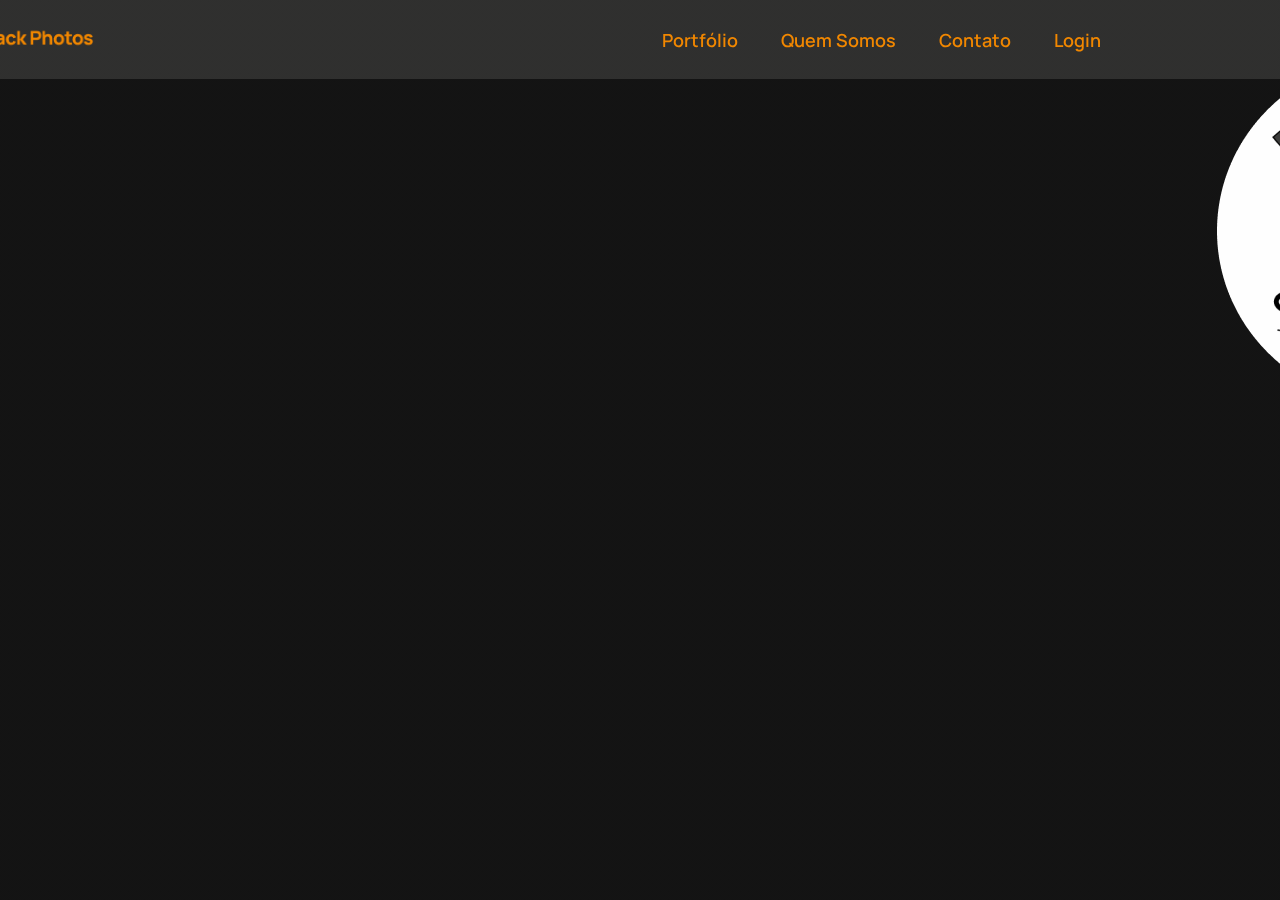
==== home/home.html @ ab1d6eaa "header e toten completo pt 2" ====
<!DOCTYPE html>
<html lang="pt-br">
<head>
    <meta charset="UTF-8">
    <meta http-equiv="X-UA-Compatible" content="IE=edge">
    <meta name="viewport" content="width=device-width, initial-scale=1.0">
    <title>home</title>
    <link rel="stylesheet" href="/home/home.css">
</head>
<body>
    <div class="banner">
        <a href="/home/home.html">
        <div class="header">
        <img src="/home/Logos.png" class="logo">
        </a> 
            <ul>
                <li><a href="/portfolio/portfolio.html">Portfólio</a></li>
                <li><a href="/Quem somos/quemSomos.html">Quem Somos</a></li>
                <li><a href="#">Contato</a></li>
                <li><a href="/Login/login.html">Login</a></li>
            </ul>
        </div>
    </div>
<!-- ^Fim Do Header^ -->
    <div class="parteUm">
        <img class="logoG" src="/home/logo grande.png">
    </div>
</body>
</html>
---- home/home.css ----
@import url('https://fonts.googleapis.com/css2?family=Manrope:wght@400;500&display=swap');
@import url('https://fonts.googleapis.com/css2?family=Manrope:wght@300;400&display=swap');
*{
    padding: 0;
    margin: 0;
}
.banner{
    width: 100%;
    height: 100vh;
    background-image: linear-gradient(rgba(0,0,0,0.25),rgba(0,0,0,0.25)),url(/home/preto.png);
    background-size: cover;
    background-position: center;
}
.header{
    width:100%;
    height: auto;
    padding: 35px 0;
    display: flex;
    align-items: center;
    justify-content: space-around;
    font-family: 'Manrope', sans-serif;
    background: rgba(60,60,59,0.7);
    height: 1vh;
    position: fixed;
}
.logo{
    width: 165px;
    position: relative;
    right: 230px;
    cursor: pointer;
}
.header ul li{
    list-style:none;
    display: inline-block;
    margin: 0 20px;
    position: relative;
}
.header ul li a{
    text-decoration: none;
    color: #F18700;
    font-family: 'Manrope', sans-serif;
    font-weight: bold;
    font-size: 18px;
    font-weight: 600;
    
}
.header li a::after{
    content: '';
    height: 3px;
    width:0px;
    background: #F18700;
    position: absolute;
    left: 0;
    bottom: -10px;
    transition: 0.5s;
}
.header li a:hover::after{
    width:100%;
}
.logoG{
    display: flex;
    flex-direction: column;
    align-items: flex-start;
    padding: 10px;
    
    position: absolute;
    width: 372px;
    height: 360px;
    left: 133vh;
    top: 36px;
    
}
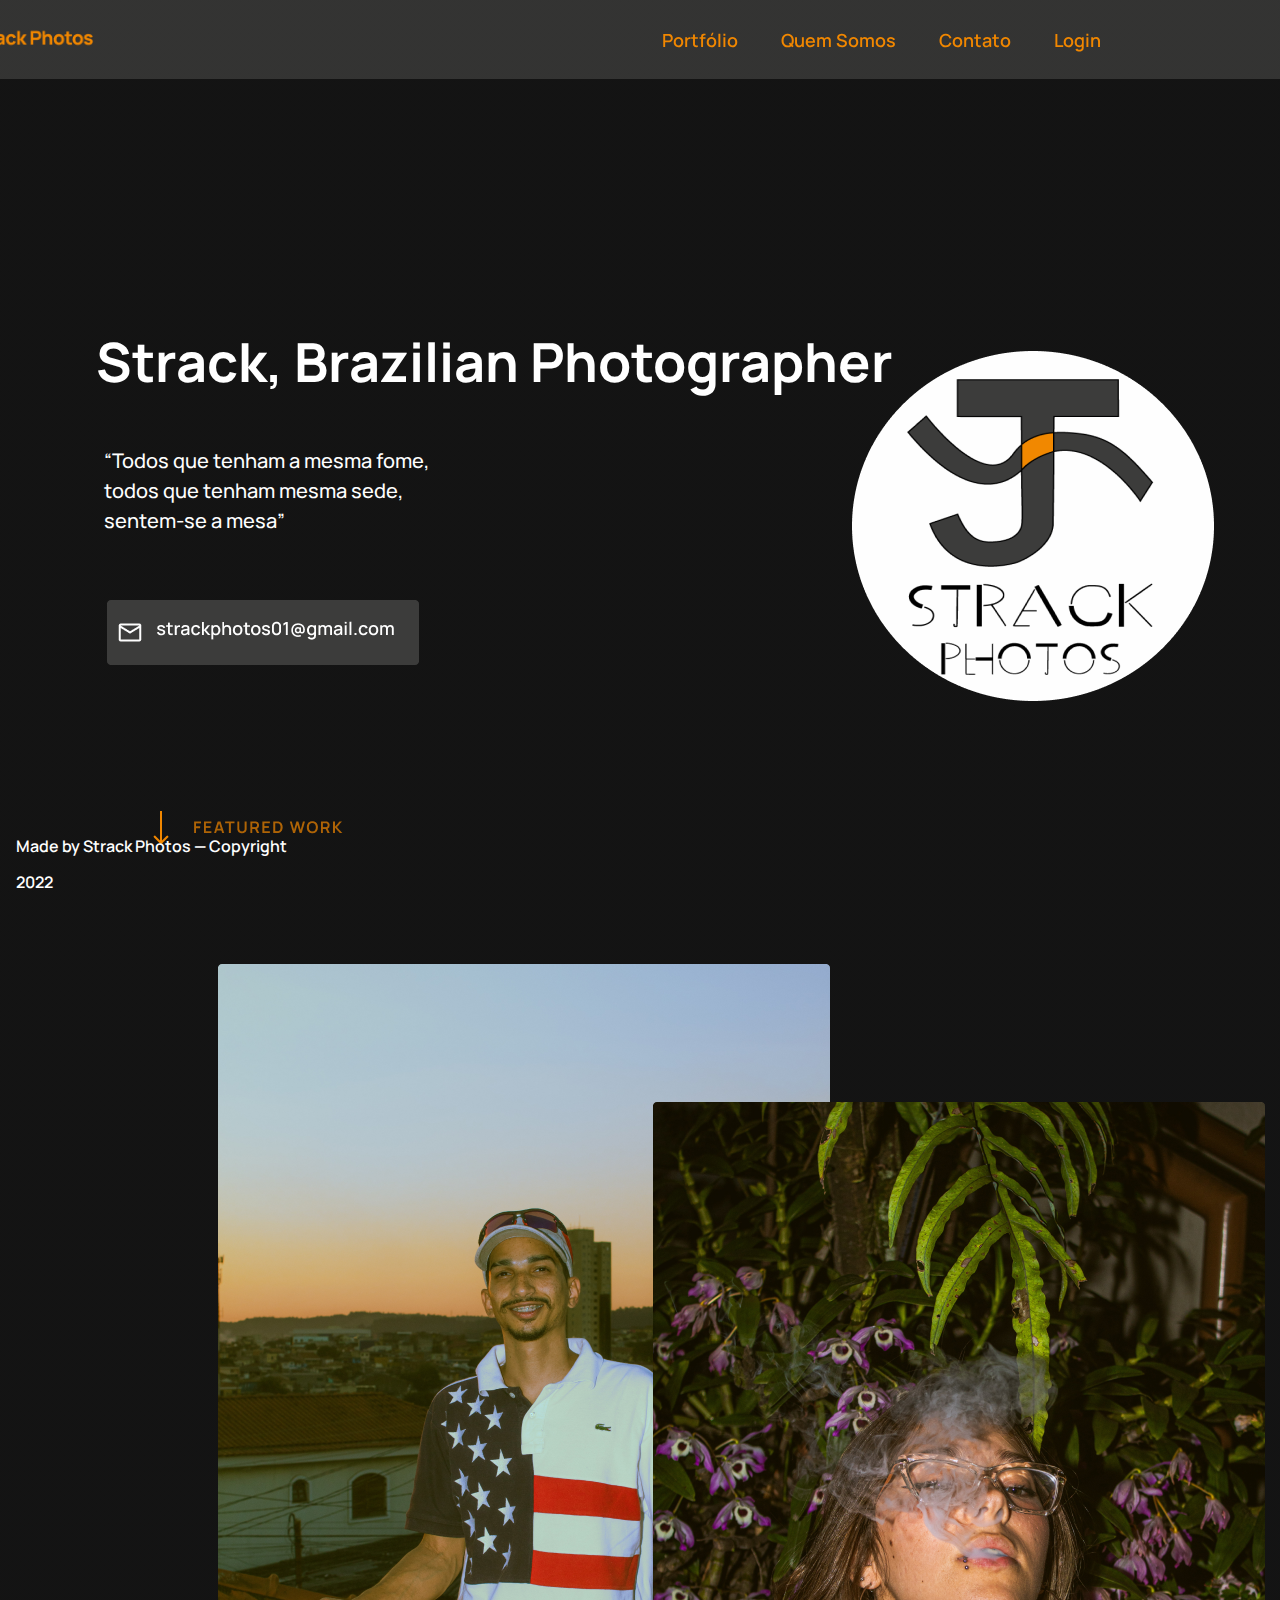
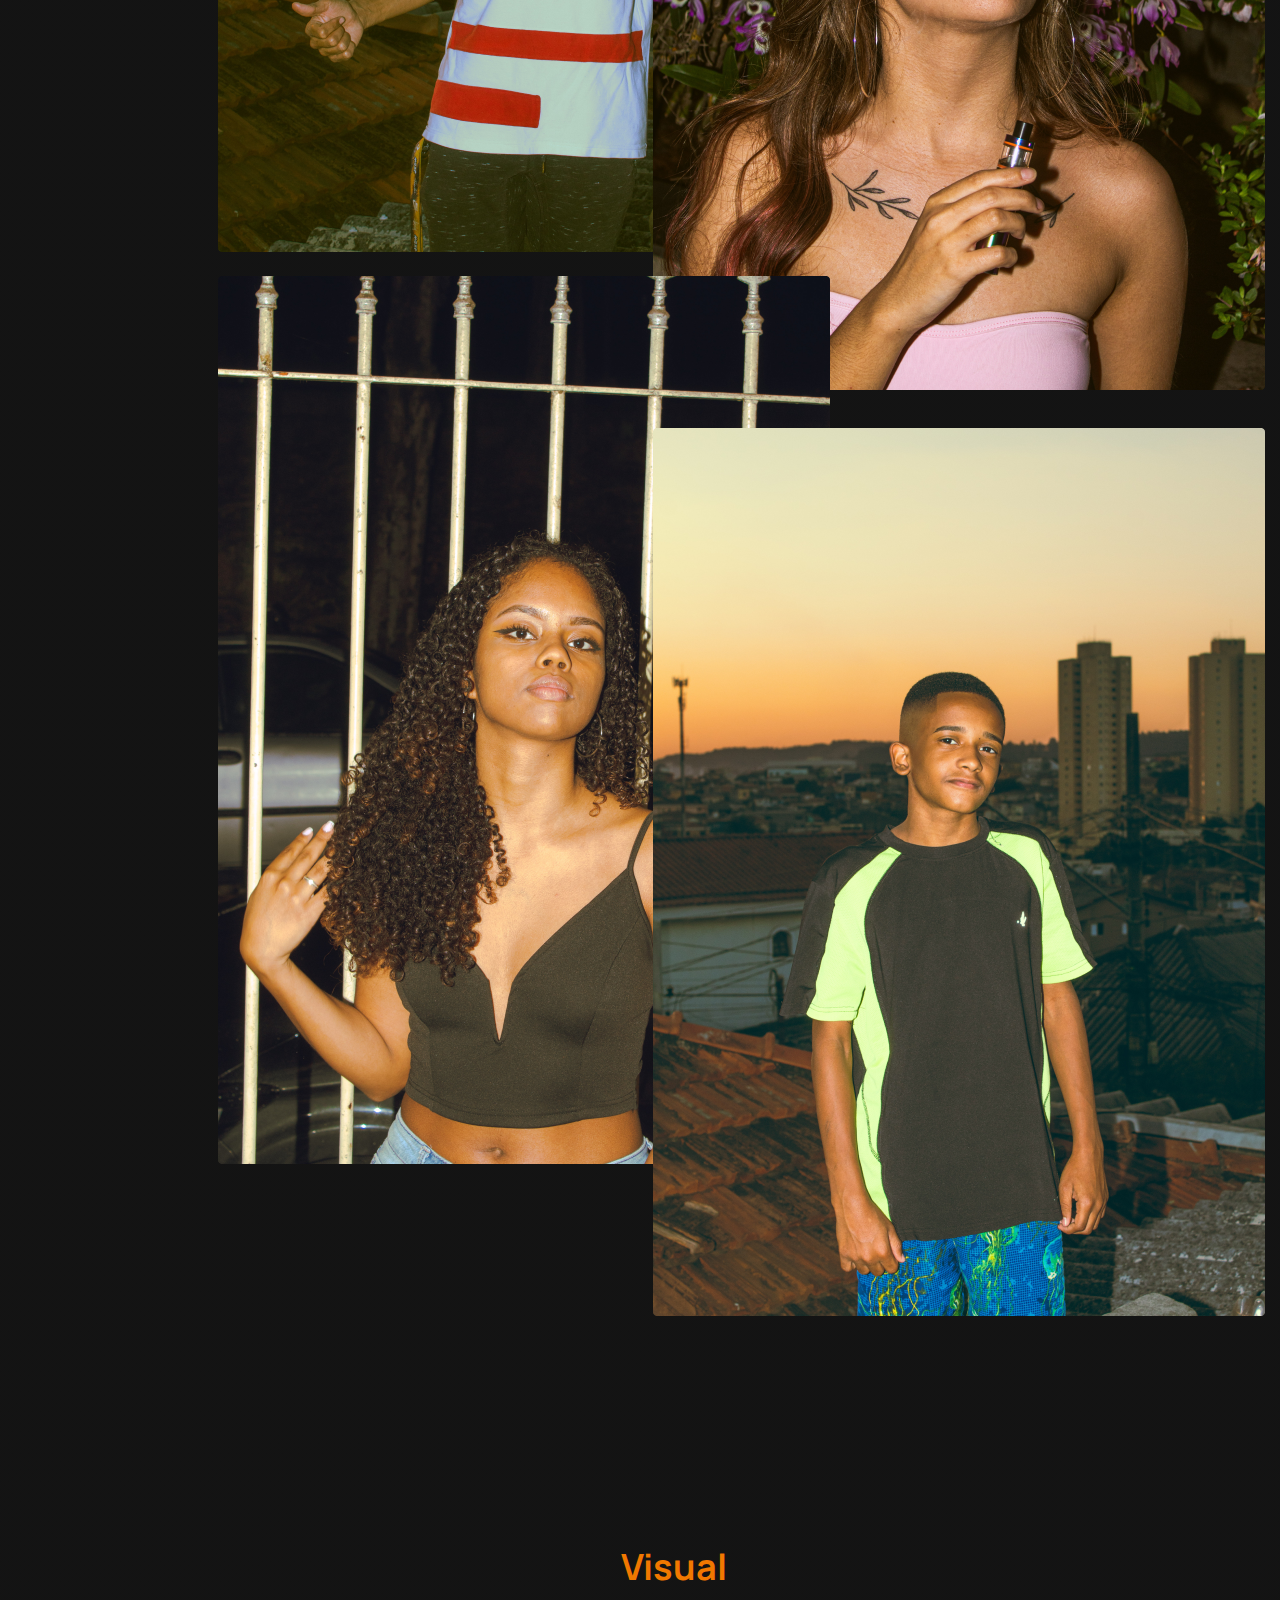
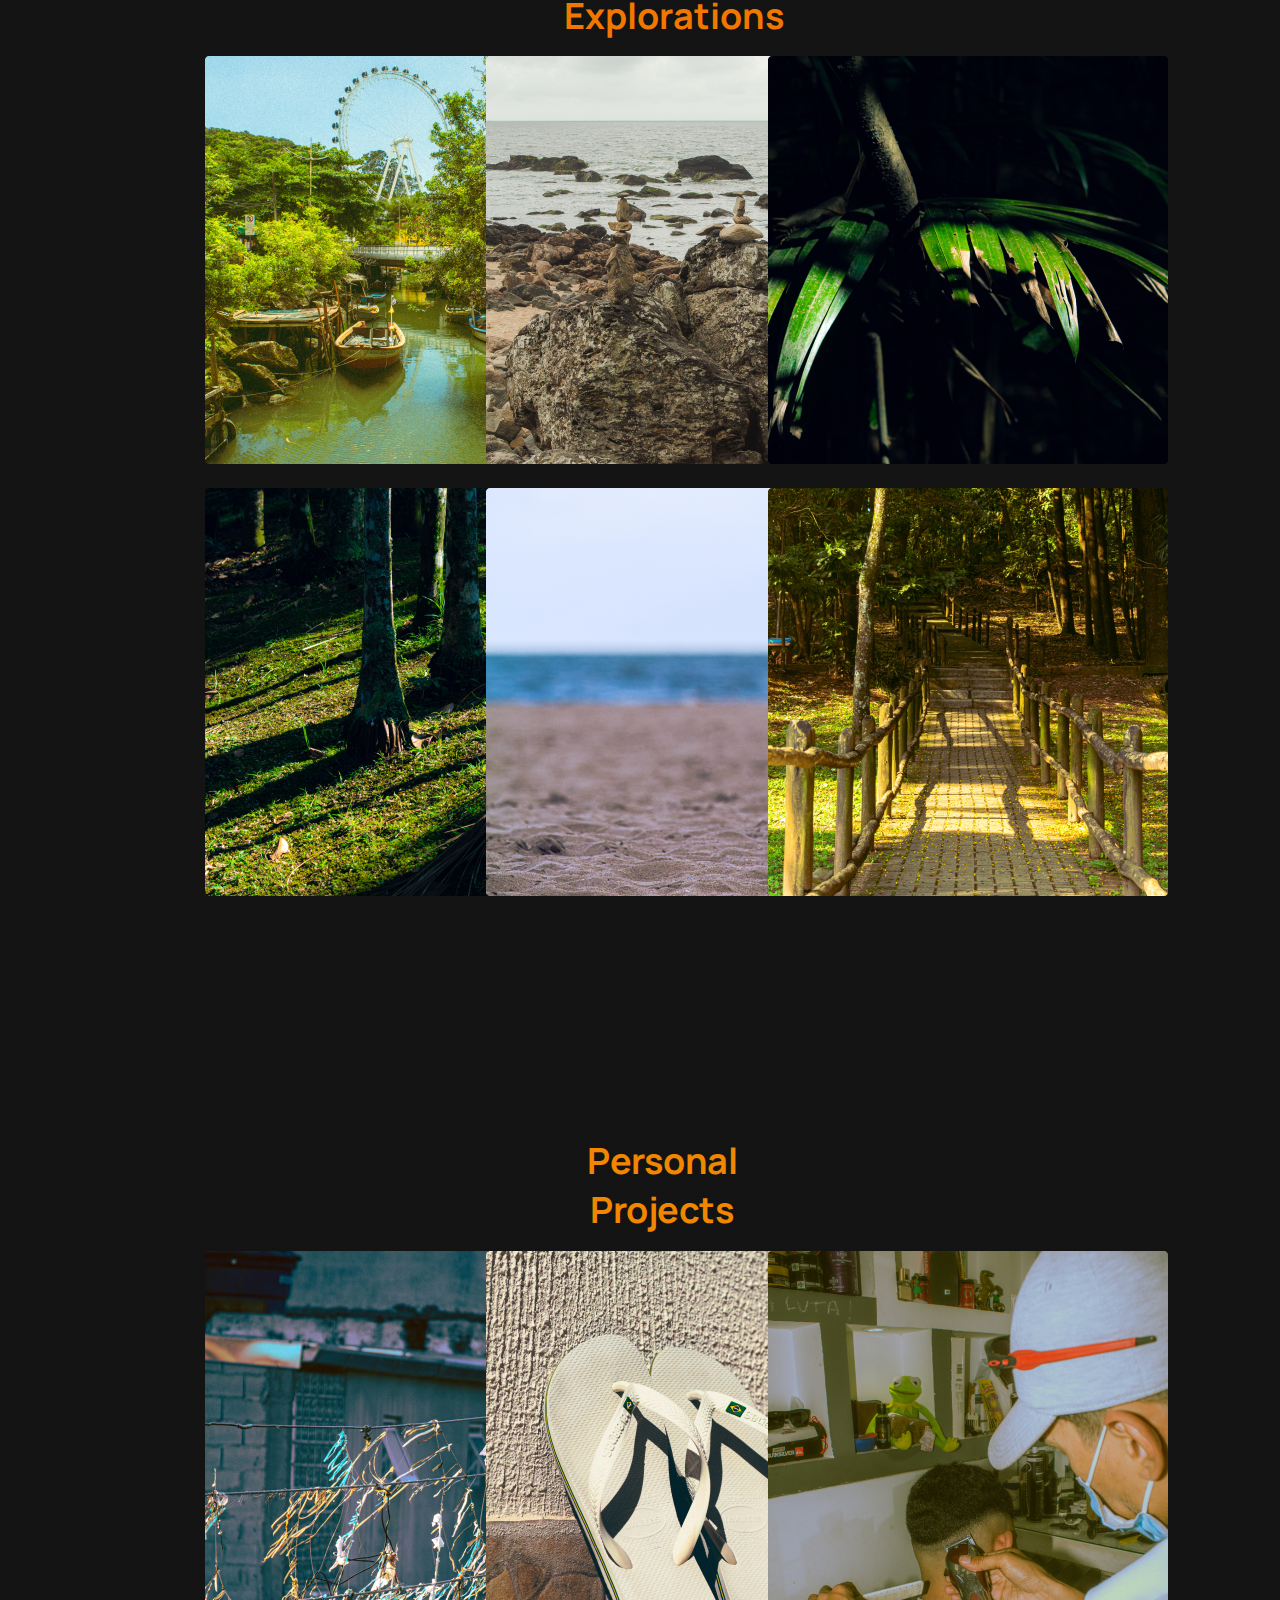
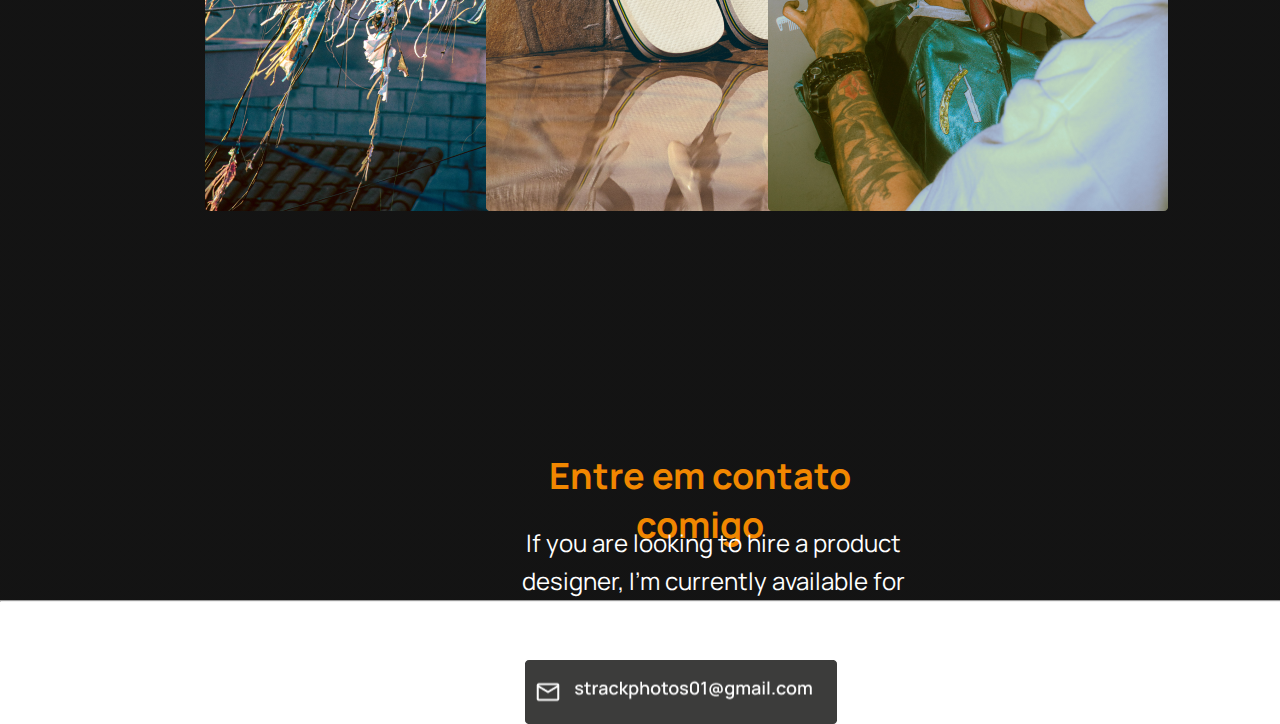
==== commit 53f4bc8b: "Add files via upload" ====
--- a/home/home.html
+++ b/home/home.html
@@ -8,6 +8,7 @@
     <link rel="stylesheet" href="/home/home.css">
 </head>
 <body>
+<header>
     <div class="banner">
         <a href="/home/home.html">
         <div class="header">
@@ -21,9 +22,53 @@
             </ul>
         </div>
     </div>
+</header>
 <!-- ^Fim Do Header^ -->
     <div class="parteUm">
         <img class="logoG" src="/home/logo grande.png">
+        <H1 class="strack">Strack, Brazilian Photographer</H1>
+        <p class="todosq">“Todos que tenham a mesma fome, todos que tenham mesma sede, sentem-se a mesa”</p>
+        <img class="botaoemail" src="/home/Btn.png" >
+        <img class="featured" src="/home/Featured.png">
     </div>
+<!-- ^Fim da parteUm^-->
+    <div class="fotos1">
+        <img class="home1" src="/home/01-home.png">
+        <img class="home2" src="/home/02-home.png">
+        <img class="home3" src="/home/03-home.png">
+        <img class="home4" src="/home/04-home.png">
+    </div>
+<!-- ^Fim das primeiras 4 img^ -->
+    <div class="visualExplorations">
+        <a href="/">
+        <p class="visualexplo">Visual Explorations</p> </a>
+        <img class="home5" src="/home/05-home.png">
+        <img class="home6" src="/home/06-home.png">
+        <img class="home7" src="/home/07-home.png">
+        <img class="home8" src="/home/08-home.png">
+        <img class="home9" src="/home/09-home.png">
+        <img class="home10" src="/home/010-home.png">
+    </div>
+<!-- ^Fim da Visual exploration^-->
+    <div class="personal projects">
+        <a href="/">
+        <p class="personalP"> Personal Projects</p></a>
+        <img class="home11" src="/home/011-home.png">
+        <img class="home12" src="/home/012-home.png">
+        <img class="home13" src="/home/013-home.png">
+    </div>
+<!-- ^Fim da Personal Projects^ -->
+    <div class="Parte final">
+        <p class="contato">Entre em contato comigo</p>
+        <p class="IfYou">If you are looking to hire a product designer, I’m currently available for freelance work</p>
+        <img class="btnemail2" src="/home/Btn.png">
+    </div>
+<!-- ^Fim do parte final^ -->
+<footer>
+    <div class="footer">
+        <hr class="corte">
+        <p class="Madeby">Made by Strack Photos — Copyright 2022</p>
+    </div>
+</footer>
 </body>
 </html>--- a/home/home.css
+++ b/home/home.css
@@ -6,7 +6,7 @@
 }
 .banner{
     width: 100%;
-    height: 100vh;
+    height: 600vh;
     background-image: linear-gradient(rgba(0,0,0,0.25),rgba(0,0,0,0.25)),url(/home/preto.png);
     background-size: cover;
     background-position: center;
@@ -19,9 +19,10 @@
     align-items: center;
     justify-content: space-around;
     font-family: 'Manrope', sans-serif;
-    background: rgba(60,60,59,0.7);
+    background: rgba(60,60,59,0.8);
     height: 1vh;
     position: fixed;
+    z-index:100;
 }
 .logo{
     width: 165px;
@@ -57,16 +58,237 @@
 .header li a:hover::after{
     width:100%;
 }
+/* ^Fim do header^*/
 .logoG{
     display: flex;
     flex-direction: column;
     align-items: flex-start;
     padding: 10px;
-    
     position: absolute;
     width: 372px;
     height: 360px;
-    left: 133vh;
-    top: 36px;
+    left: 65%;
+    top: 331px;
+}
+.strack{
+    position: absolute;
+    width: 824px;
+    height: 131px;
+    left: 96px;
+    top: 329px;
+    font-family: 'Manrope';
+    font-style: normal;
+    font-weight: 700;
+    font-size: 54px;
+    line-height: 64px;
+    color: #fff;
+}
+.todosq{
+    position: absolute;
+    width: 334px;
+    height: 63px;
+    left: 104px;
+    top: 446px;
+    font-family: 'Manrope';
+    font-style: normal;
+    font-weight: 500;
+    font-size: 20px;
+    line-height: 30px;
+    color: #fff;
+}
+.botaoemail{
+    position: absolute;
+    width: 312px;
+    height: 65px;
+    left: 107px;
+    top: 600px;
+}
+.featured{
+    position: absolute;
+    width: 198px;
+    height: 48px;
+    left: 153px;
+    top: 803px;    
+}
+/* ^FIM da parteUm^*/
+.home1{
+    position: absolute;
+    width: 612px;
+    height: 888px;
+    left: 17%;
+    top: 964px;
+}
+.home2{
+    position: absolute;
+    width: 612px;
+    height: 888px;
+    left: 51%;
+    top: 1102px;
+}
+.home3{
+    position: absolute;
+    width: 612px;
+    height: 888px;
+    left: 17%;
+    top: 1876px;
+}
+.home4{
+    position: absolute;
+    width: 612px;
+    height: 888px;
+    left: 51%;
+    top: 2028px;
+}
+/* ^Fim das Primeira 4 img^ */
+.visualexplo{
+    position: absolute;
+    width: 324px;
+    height: 49px;
+    left: 40%;
+    top: 3142px;
+    
+    font-family: 'Manrope';
+    font-style: normal;
+    font-weight: 700;
+    font-size: 36px;
+    line-height: 49px;
+    text-align: center;
+    color: #F17800;
+}
+.home5{
+    position: absolute;
+    width: 400px;
+    height: 408px;
+    left:  16%;
+    top: 3256px;    
+}
+.home6{
+    position: absolute;
+    width: 400px;
+    height: 408px;
+    left: 38%;
+    top: 3256px;    
+}
+.home7{
+    position: absolute;
+    width: 400px;
+    height: 408px;
+    left: 60%;
+    top: 3256px;    
+}
+.home8{
+    position: absolute;
+    width: 400px;
+    height: 408px;
+    left: 16%;
+    top: 3688px;
+}
+.home9{
+    position: absolute;
+    width: 400px;
+    height: 408px;
+    left: 38%;
+    top: 3688px;
+}
+.home10{
+    position: absolute;
+    width: 400px;
+    height: 408px;
+    left: 60%;
+    top: 3688px;
+}
+/* ^Fim da visual explorations^ */
+.personalP{
+    position: absolute;
+    width: 300px;
+    height: 49px;
+    left: 40%;
+    top: 4336px;
+    font-family: 'Manrope';
+    font-style: normal;
+    font-weight: 700;
+    font-size: 36px;
+    line-height: 49px;
+    text-align: center;
+    letter-spacing: -0.5px;    
+    color: #F18700;  
+}
+.home11{
+    position: absolute;
+    width: 400px;
+    height: 560px;
+    left: 16%;
+    top: 4451px;    
+}
+.home12{
+    position: absolute;
+    width: 400px;
+    height: 560px;
+    left: 38%;
+    top: 4451px;
+}
+.home13{
+    position: absolute;
+    width: 400px;
+    height: 560px;
+    left: 60%;
+    top: 4451px;
+}
+/* ^Fim da Personal Projects^ */
+.contato{
+    position: absolute;
+    width: 427px;
+    height: 49px;
+    left: 38%;
+    top: 5251px;
+    font-family: 'Manrope';
+    font-style: normal;
+    font-weight: 700;
+    font-size: 36px;
+    line-height: 49px;
+    text-align: center;
+    color: #F18700;
+}
+.IfYou{
+    position: absolute;
+    width: 479px;
+    height: 76px;
+    left: 37%;
+    top: 5324px;
+    font-family: 'Manrope';
+    font-style: normal;
+    font-weight: 400;
+    font-size: 24px;
+    line-height: 38px;
+    text-align: center;  
+    color: #fff; 
+}
+.btnemail2{
+    position: absolute;
+    width: 312px;
+    height: 64px;
+    left: 41%;
+    top: 5460px;
+}
+/* Fim da parte final */
+.corte{
+    position: absolute;
+    width: 1440px;
+}
+.Madeby{
+    position: absolute;
+    width: 292px;
+    height: 36px;
+    left: calc(50% - 292px/2 - 478px);
+    bottom: 36px;
+    
+    font-family: 'Manrope';
+    font-style: normal;
+    font-weight: 600;
+    font-size: 16px;
+    line-height: 36px;
+ 
+    color: #FEFEFE;
+    
     
 }